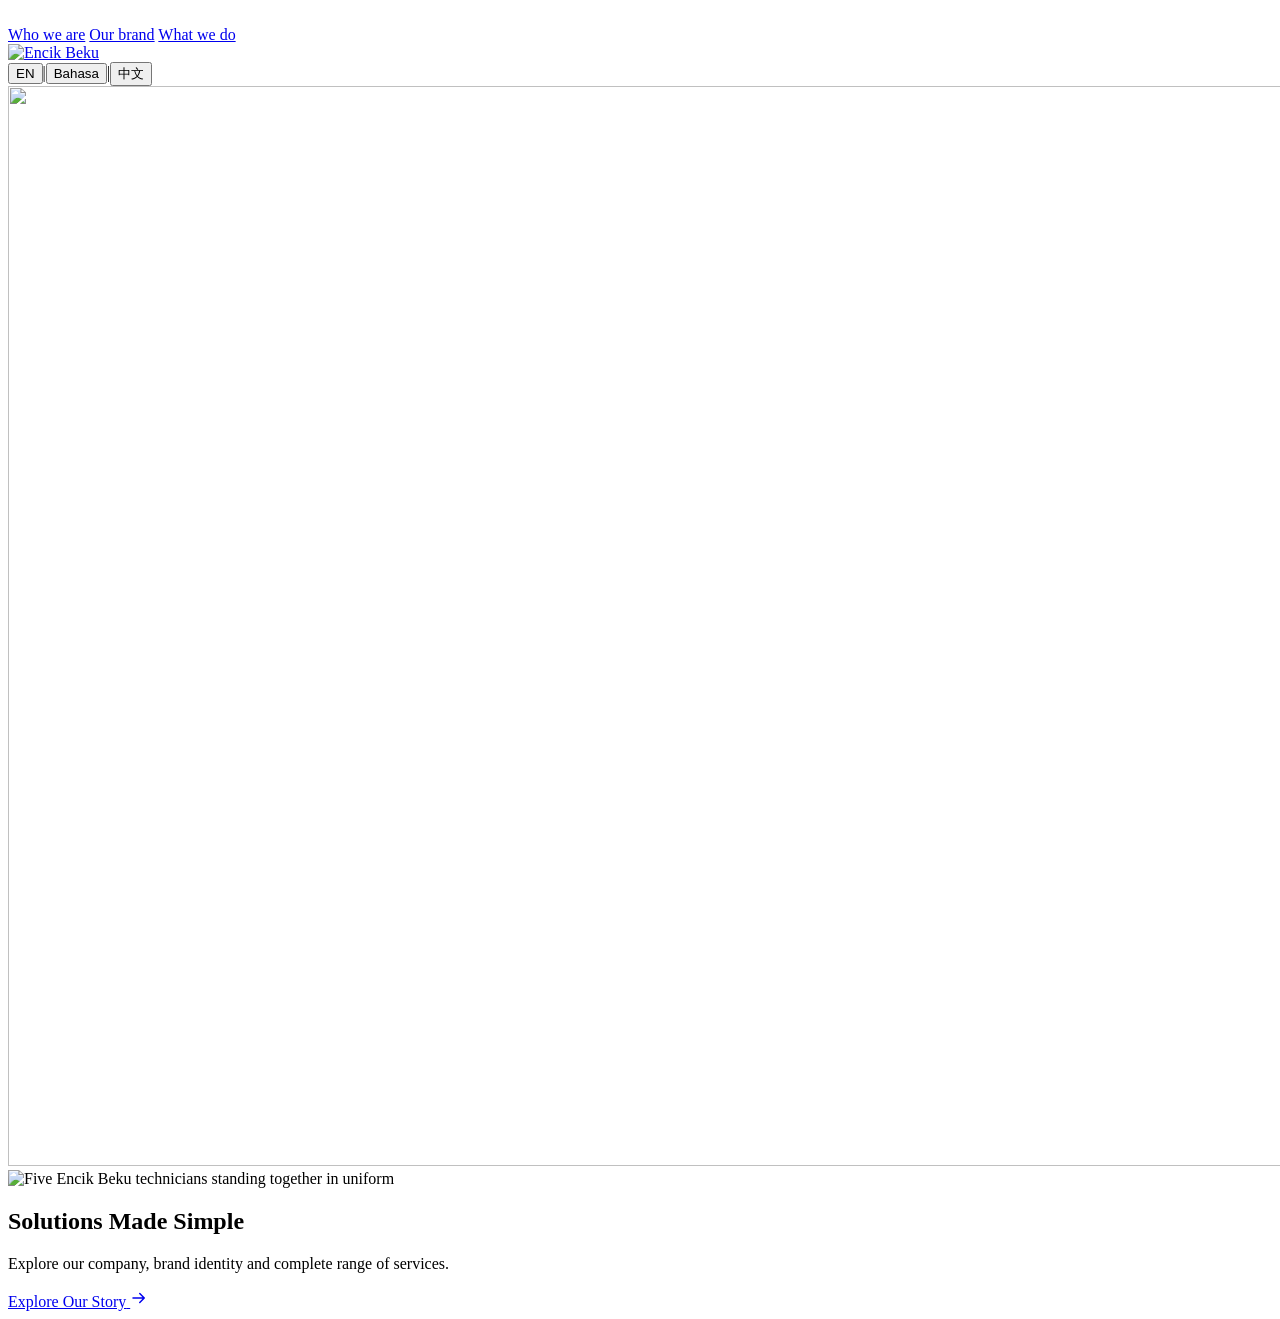
==== website/index.html @ cb313c14 "Rebuild What we do from the service-table design draft (#18) The page is now the client's draft: a p" ====
<!doctype html>
<html lang="en" data-theme="light">
<head>
<meta charset="utf-8">
<meta name="viewport" content="width=device-width, initial-scale=1">
<title>Encik Beku</title>
<meta name="description" content="The official source for Encik Beku company information, brand identity and guidelines, official brand assets, and complete service information with pricing.">
<link rel="stylesheet" href="../fonts/fonts.css?v=mu4zmonw">
<link rel="stylesheet" href="../tokens/tokens.css?v=mu4zmonw">
<link rel="stylesheet" href="site.css?v=mu4zmonw">
<link rel="icon" href="../svg/mark/encik-beku-mark-navy.svg">
<!-- Both layers are above the fold and the page is nothing else, so neither
     should wait on the parser to be discovered. -->
<link rel="preload" as="image" href="img/hero-sky.jpg">
<link rel="preload" as="image" href="img/hero-crew.avif" type="image/avif">
</head>
<body class="home">

<!-- Brand loader — horizontal wipe, per the webisoft reference.
     CSS-only and self-dismissing; see the note in site.css. -->
<div class="loader" aria-hidden="true">
  <div class="mark">
    <img class="wordmark" src="../svg/logo/encik-beku-primary-dark.svg" alt="">
  </div>
</div>


<header class="site overlay">
  <div class="wrap nav">
    <nav>
      <a href="about.html" data-i18n="nav.about">Who we are</a>
      <a href="brand.html" data-i18n="nav.brand">Our brand</a>
      <a href="services.html" data-i18n="nav.services">What we do</a>
    </nav>
    <a class="brand" href="index.html" aria-label="Encik Beku"><img class="logo" src="../svg/logo/encik-beku-secondary-dark.svg" alt="Encik Beku"></a>
    <div class="langs" role="group" aria-label="Language">
      <button type="button" data-lang="en" aria-pressed="true">EN</button><span class="sep">|</span><button type="button" data-lang="ms" aria-pressed="false">Bahasa</button><span class="sep">|</span><button type="button" data-lang="zh" aria-pressed="false">中文</button>
    </div>
  </div>
</header>

<main>

<!-- The whole page: one screen, two photographic layers.
     The sky plate and the cut-out technicians are separate images that drift
     against each other with the pointer. Nesting matters — .layer carries the
     entrance animation, the <img> inside carries the parallax transform, so
     the two never fight over the same property. See site.css and hero.js. -->
<section class="hero">
  <div class="hero-stage">
    <div class="layer layer-sky">
      <img data-depth="0.35" src="img/hero-sky.jpg" alt=""
           width="1920" height="1080" fetchpriority="high">
    </div>
    <div class="layer layer-crew">
      <picture>
        <source srcset="img/hero-crew.avif" type="image/avif">
        <img data-depth="1" src="img/hero-crew.png"
             width="1788" height="1006" fetchpriority="high"
             alt="Five Encik Beku technicians standing together in uniform">
      </picture>
    </div>
    <div class="hero-fade" aria-hidden="true"></div>
  </div>

  <div class="copy">
    <div class="wrap">
      <h1 data-i18n="hero.title">Solutions Made Simple</h1>
      <p class="lede" data-i18n="hero.lede">Explore our company, brand identity and complete range of services.</p>
      <div class="cta-row">
        <a class="btn btn-lg pill on-photo" href="about.html">
          <span data-i18n="hero.cta">Explore Our Story</span>
          <svg width="18" height="18" viewBox="0 0 24 24" aria-hidden="true"
               fill="none" stroke="currentColor" stroke-width="2"
               stroke-linecap="round" stroke-linejoin="round"><path d="M4 12h15M13 6l6 6-6 6"/></svg>
        </a>
      </div>
    </div>
  </div>
</section>

</main>

<script src="anim.js?v=mu4zmonw"></script>
<script src="i18n.js"></script>
<script src="hero.js?v=mu4zmonw"></script>
</body>
</html>
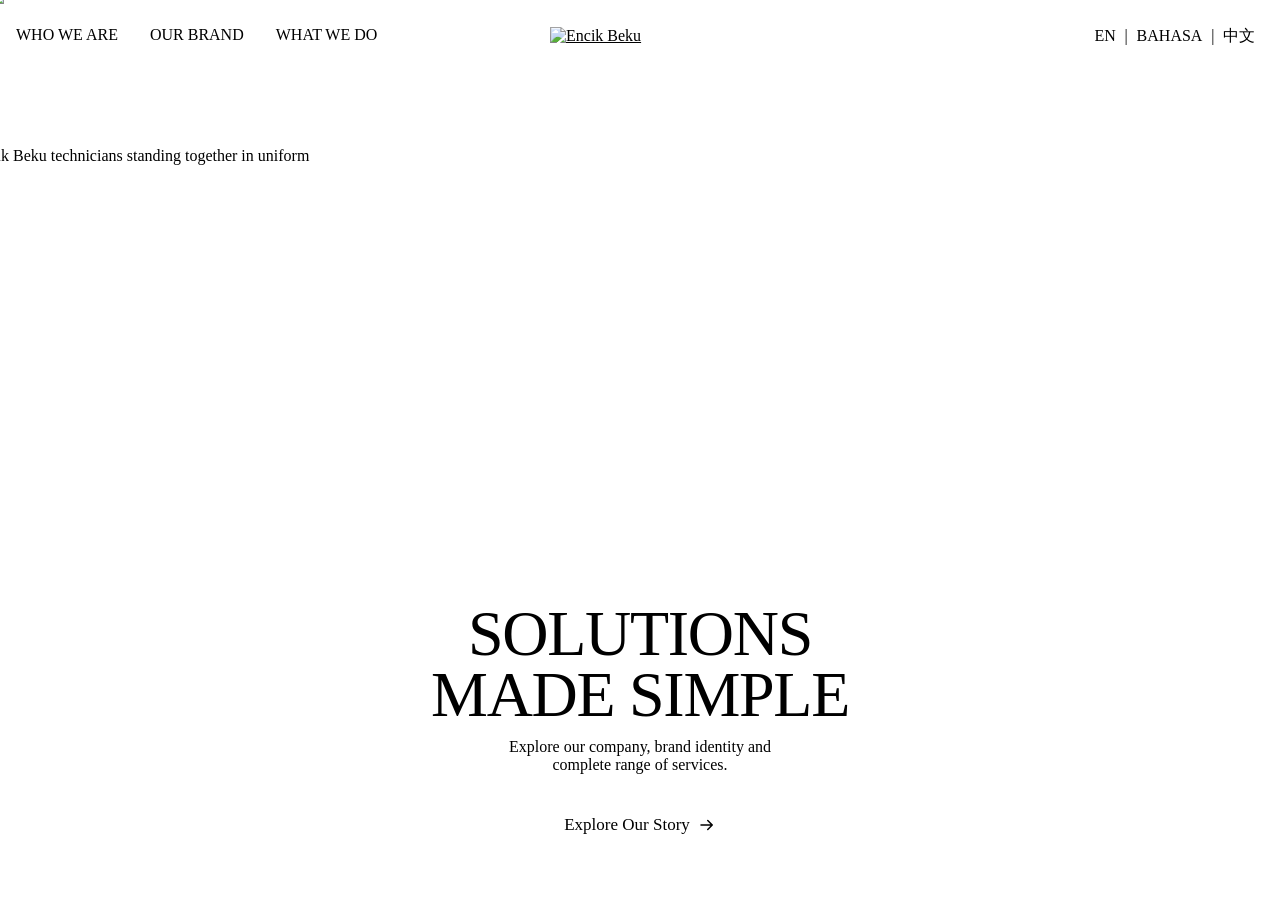
==== commit 7824e7c9: "Use the primary logo as the website favicon Co-Authored-By: Claude Opus 5.5 (1M context) <noreply@an" ====
--- a/website/index.html
+++ b/website/index.html
@@ -8,7 +8,7 @@
 <link rel="stylesheet" href="../fonts/fonts.css?v=mu4zmonw">
 <link rel="stylesheet" href="../tokens/tokens.css?v=mu4zmonw">
 <link rel="stylesheet" href="site.css?v=mu4zmonw">
-<link rel="icon" href="../svg/mark/encik-beku-mark-navy.svg">
+<link rel="icon" href="../svg/logo/encik-beku-primary-light.svg">
 <!-- Both layers are above the fold and the page is nothing else, so neither
      should wait on the parser to be discovered. -->
 <link rel="preload" as="image" href="img/hero-sky.jpg">
--- a/website/site.css
+++ b/website/site.css
@@ -0,0 +1,1165 @@
+/* ─────────────────────────────────────────────────────────────
+ * ENCIK BEKU — website styles
+ *
+ * Shared by index / about / brand / catalog. Every colour, size,
+ * radius, shadow and duration resolves to an --eb-* token from the
+ * brand kit. A raw hex in this file is a gap in the kit, and belongs
+ * in tokens/tokens.source.mjs — not here.
+ * ───────────────────────────────────────────────────────────── */
+
+/* ═══════════════════════════════════════════════════════════
+ * Type scale
+ *
+ * Modelled on hatamex.agency, read from their stylesheet rather than
+ * guessed: they do NOT scale the root font size at all
+ * (`html{scroll-behavior:smooth;overflow-x:hidden}` — no font-size).
+ * Type is fixed, steps at breakpoints, and simply stops growing; the
+ * container caps at 1312px and centres.
+ *
+ * This replaces the earlier `font-size: clamp(16px, 1.25vw, 32px)`,
+ * which scaled the root with the viewport. That made the layout
+ * proportional, but it also meant body copy hit 32px on a 2560 display —
+ * which is why the site read as oversized in fullscreen.
+ *
+ * Headings still use clamp(), but every ceiling is a fixed rem value.
+ * With the root pinned at 16px those ceilings are absolute, so type
+ * grows with the window up to a point and then holds.
+ * ═══════════════════════════════════════════════════════════ */
+html {
+  font-size: 100%;          /* 16px. Never scaled — see above. */
+  color-scheme: light;      /* single-theme; ignore the browser's dark setting */
+  overflow-x: hidden;       /* nothing may push the page sideways */
+  /* Anything past the footer (overscroll, window taller than the page) reads as the footer bar, not white. */
+  background: var(--eb-bg-brand-deep);
+  overscroll-behavior-y: none;
+  scrollbar-width: none;     /* page still scrolls; the bar is just hidden */
+}
+html::-webkit-scrollbar { display: none; }
+
+:root {
+  --eb-space-1: 0.25rem;  --eb-space-2: 0.5rem;   --eb-space-3: 0.75rem;
+  --eb-space-4: 1rem;     --eb-space-5: 1.5rem;   --eb-space-6: 2rem;
+  --eb-space-7: 3rem;     --eb-space-8: 4rem;     --eb-space-9: 5.5rem;
+  --eb-space-10: 8rem;
+  --eb-radius-xs: 0.25rem; --eb-radius-sm: 0.5rem; --eb-radius-md: 0.75rem;
+  --eb-radius-lg: 1.125rem; --eb-radius-xl: 1.625rem;
+
+  --eb-ease-quart: cubic-bezier(0.165, 0.84, 0.44, 1);
+  --eb-ease-smooth: cubic-bezier(0.77, 0, 0.175, 1);
+}
+
+*, *::before, *::after { box-sizing: border-box; }
+html { scroll-behavior: smooth; }
+body {
+  margin: 0;
+  font-family: var(--eb-font-sans);
+  font-weight: var(--eb-fw-medium);
+  font-size: var(--eb-text-base);
+  line-height: var(--eb-leading-relaxed);
+  color: var(--eb-fg-1);
+  background: var(--eb-bg-1);
+  -webkit-font-smoothing: antialiased;
+}
+img { max-width: 100%; display: block; }
+a { color: inherit; }
+
+.wrap { width: min(82rem, 100% - var(--eb-space-6)); margin-inline: auto; }
+.section { padding: var(--eb-space-9) 0; }
+.section.tint { background: var(--eb-neutral-50); }
+.section.tight { padding: var(--eb-space-8) 0; }
+
+/* ── Type ────────────────────────────────────────────────── */
+h1, h2, h3, h4 { margin: 0; text-wrap: balance; }
+.eyebrow {
+  font-size: var(--eb-text-sm); font-weight: var(--eb-fw-bold);
+  letter-spacing: var(--eb-tracking-wide); text-transform: uppercase;
+  color: var(--eb-fg-brand);
+}
+h1 {
+  font-size: clamp(2rem, 4.4vw, 3.25rem);
+  font-weight: var(--eb-fw-black);
+  line-height: var(--eb-leading-tight);
+  letter-spacing: var(--eb-tracking-tight);
+}
+h2 {
+  font-size: clamp(1.5rem, 2.9vw, 2.25rem);
+  font-weight: var(--eb-fw-black);
+  line-height: var(--eb-leading-snug);
+  letter-spacing: var(--eb-tracking-tight);
+}
+h3 { font-size: var(--eb-text-lg); font-weight: var(--eb-fw-bold); line-height: var(--eb-leading-snug); }
+h4 { font-size: var(--eb-text-md); font-weight: var(--eb-fw-bold); }
+p  { margin: 0; }
+.lede { font-size: var(--eb-text-md); color: var(--eb-fg-2); max-width: 62ch; }
+.prose { display: grid; gap: var(--eb-space-4); max-width: 68ch; color: var(--eb-fg-2); }
+.prose strong { color: var(--eb-fg-1); font-weight: var(--eb-fw-bold); }
+.sec-head { max-width: 64ch; margin-bottom: var(--eb-space-7); display: grid; gap: var(--eb-space-3); }
+.sec-head p { color: var(--eb-fg-2); }
+.muted { color: var(--eb-fg-2); }
+.small { font-size: var(--eb-text-sm); }
+.tnum  { font-variant-numeric: tabular-nums; }
+
+/* ── Buttons ─────────────────────────────────────────────── */
+.btn {
+  display: inline-flex; align-items: center; justify-content: center;
+  gap: var(--eb-space-2);
+  height: 2.75rem; padding: 0 1.375rem;
+  border: 1px solid transparent;
+  border-radius: var(--eb-radius-sm);
+  font: inherit; font-size: 0.9375rem; font-weight: var(--eb-fw-bold);
+  letter-spacing: var(--eb-tracking-snug);
+  white-space: nowrap; flex-shrink: 0;
+  text-decoration: none; cursor: pointer;
+  transition: transform var(--eb-dur-fast) var(--eb-ease),
+              box-shadow var(--eb-dur-fast) var(--eb-ease),
+              background-color var(--eb-dur-fast) var(--eb-ease);
+}
+.btn:hover { transform: translateY(-2px); }
+.btn svg { flex-shrink: 0; }
+.btn-lg { height: 3.375rem; padding: 0 1.875rem; font-size: 1.0625rem; }
+.btn-sm { height: 2.25rem; padding: 0 0.875rem; font-size: 0.8125rem; }
+
+.btn-primary { background: var(--eb-bg-brand); color: var(--eb-fg-on-brand); box-shadow: var(--eb-shadow-brand); }
+.btn-primary:hover { background: var(--eb-brand-hover); }
+/* Near-black ink, never white — white on Pumpkin is 2.65:1. CI.md §6.3 */
+.btn-accent { background: var(--eb-bg-accent); color: var(--eb-on-accent); box-shadow: var(--eb-shadow-accent); }
+.btn-accent:hover { background: var(--eb-accent-hover); }
+.btn-ghost { background: transparent; color: var(--eb-fg-brand); border-color: var(--eb-border-2); }
+.btn-ghost:hover { background: var(--eb-bg-2); }
+.btn-ghost.on-blue { color: var(--eb-fg-on-brand); border-color: var(--eb-border-on-brand-strong); }
+.btn-ghost.on-blue:hover { background: var(--eb-bg-on-brand-hover); }
+
+:where(a, button, input, select):focus-visible {
+  outline: 2px solid var(--eb-border-brand);
+  outline-offset: 2px;
+  box-shadow: 0 0 0 4px var(--eb-focus-ring);
+}
+
+/* ── Header ──────────────────────────────────────────────── */
+header.site {
+  position: sticky; top: 0; z-index: 50;
+  background: var(--eb-bg-1);
+  border-bottom: 1px solid var(--eb-border-1);
+}
+.nav {
+  display: grid;
+  grid-template-columns: 1fr auto 1fr;   /* nav · logo · language */
+  align-items: center;
+  gap: var(--eb-space-5);
+  height: 4.5rem;
+}
+.nav .logo { width: 11.25rem; flex-shrink: 0; }   /* ≥120px secondary min, CI.md §2.8 */
+.nav .brand { justify-self: center; display: block; }
+.nav nav { display: flex; gap: var(--eb-space-6); align-items: center; }
+.nav nav a {
+  text-decoration: none;
+  font-size: var(--eb-text-sm); font-weight: var(--eb-fw-bold);
+  letter-spacing: var(--eb-tracking-wide); text-transform: uppercase;
+  color: var(--eb-fg-2);
+  padding: 0.375rem 0; border-bottom: 2px solid transparent;
+  transition: color var(--eb-dur-fast) var(--eb-ease);
+}
+.nav nav a:hover { color: var(--eb-fg-brand); }
+.nav nav a[aria-current="page"] { color: var(--eb-fg-brand); border-bottom-color: var(--eb-fg-brand); }
+
+/* ── Language switcher ──────────────────────────────────────
+ * One language per page is the rule (CI.md §8.3), so this swaps the whole
+ * page rather than mixing. Rendered as buttons, not links: it changes the
+ * current page's language, it does not navigate.
+ */
+.langs {
+  justify-self: end;
+  display: flex; align-items: center; gap: 0;
+  font-size: var(--eb-text-sm); font-weight: var(--eb-fw-bold);
+  letter-spacing: var(--eb-tracking-wide);
+}
+.langs button {
+  appearance: none; background: none; border: 0; cursor: pointer;
+  font: inherit; letter-spacing: inherit; text-transform: uppercase;
+  color: var(--eb-fg-3); padding: 0.375rem 0.55rem;
+  transition: color var(--eb-dur-fast) var(--eb-ease);
+}
+.langs button:hover { color: var(--eb-fg-brand); }
+.langs button[aria-pressed="true"] { color: var(--eb-fg-1); }
+.langs .sep { color: var(--eb-border-2); user-select: none; }
+
+@media (max-width: 940px) {
+  .nav {
+    grid-template-columns: auto 1fr; gap: var(--eb-space-3);
+    height: auto; padding: var(--eb-space-3) 0;
+  }
+  .nav .brand { justify-self: start; order: 1; }
+  .nav .logo { width: 9.375rem; }
+  .langs { order: 2; justify-self: end; }
+  .nav nav { order: 3; grid-column: 1 / -1; overflow-x: auto; gap: var(--eb-space-4); }
+}
+
+/* Anchored sections must clear the sticky header */
+:target, [id] { scroll-margin-top: 5.75rem; }
+
+/* ── Page head ───────────────────────────────────────────── */
+.pagehead {
+  background: var(--eb-bg-1); color: var(--eb-fg-1);
+  padding: var(--eb-space-9) 0 var(--eb-space-8);
+  position: relative; overflow: hidden;
+  border-bottom: 1px solid var(--eb-border-1);
+}
+.pagehead .wrap { position: relative; z-index: 1; }
+
+/* Split hero — copy left, photograph right. The photo carries the right side,
+   so the radiating-lines motif is suppressed here; running both makes the
+   field busy and the stripes read as artefacts across the sky. */
+.pagehead.split::after { display: none; }
+.pagehead.split .wrap {
+  display: grid; grid-template-columns: 1.02fr 0.98fr;
+  gap: var(--eb-space-7); align-items: center;
+}
+.hero-photo {
+  border-radius: var(--eb-radius-lg); overflow: hidden;
+  box-shadow: 0 24px 60px rgba(13, 31, 66, .35);
+  /* A hairline of Frozen Lake ties the photo to the palette without a border
+     that would read as the keyline the logo rules forbid elsewhere. */
+  outline: 1px solid var(--eb-border-on-brand); outline-offset: 0;
+}
+/* height:auto, not 100% — with `height:100%` the winner depends on whether the
+   parent resolves a definite height, so the same markup rendered 370px tall on
+   the multi-page site and 800px in the single-file build. Letting aspect-ratio
+   govern alone makes the box deterministic in any container. */
+.hero-photo img { display: block; width: 100%; height: auto; aspect-ratio: 3 / 2; object-fit: cover; }
+@media (max-width: 900px) {
+  .pagehead.split .wrap { grid-template-columns: 1fr; gap: var(--eb-space-6); }
+  .hero-photo { order: -1; }
+}
+.pagehead .eyebrow { color: var(--eb-fg-brand); }
+.pagehead h1 { margin: var(--eb-space-3) 0 var(--eb-space-4); }
+.pagehead .lede { color: var(--eb-fg-2); }
+.cta-row { display: flex; flex-wrap: wrap; gap: var(--eb-space-3); margin-top: var(--eb-space-5); }
+
+/* ── Cards ───────────────────────────────────────────────── */
+.card {
+  background: var(--eb-bg-1); border: 1px solid var(--eb-border-1);
+  border-radius: var(--eb-radius-md); padding: var(--eb-space-5);
+  display: grid; gap: var(--eb-space-2); align-content: start;
+}
+.grid { display: grid; gap: var(--eb-space-4); }
+.g2 { grid-template-columns: repeat(auto-fit, minmax(20rem, 1fr)); }
+.g3 { grid-template-columns: repeat(auto-fit, minmax(17.5rem, 1fr)); }
+.g4 { grid-template-columns: repeat(auto-fit, minmax(13.4375rem, 1fr)); }
+
+/* Hub cards — the three doors */
+.door {
+  display: grid; gap: var(--eb-space-3); align-content: start;
+  padding: var(--eb-space-6); border-radius: var(--eb-radius-lg);
+  border: 1px solid var(--eb-border-1); background: var(--eb-bg-1);
+  text-decoration: none; color: inherit;
+  box-shadow: var(--eb-shadow-xs);
+  transition: transform var(--eb-dur) var(--eb-ease), box-shadow var(--eb-dur) var(--eb-ease);
+}
+.door:hover { transform: translateY(-3px); box-shadow: var(--eb-shadow-lg); }
+.door .ic {
+  width: 3.25rem; height: 3.25rem; border-radius: var(--eb-radius-sm);
+  display: grid; place-items: center;
+  background: var(--eb-bg-tint); color: var(--eb-fg-brand);
+}
+.door .go {
+  margin-top: var(--eb-space-2); font-weight: var(--eb-fw-bold);
+  color: var(--eb-fg-brand); display: inline-flex; align-items: center; gap: 0.375rem;
+  font-size: var(--eb-text-sm);
+}
+
+/* ── Stats ───────────────────────────────────────────────── */
+.stat { border-top: 3px solid var(--eb-bg-brand); padding-top: var(--eb-space-4); }
+.stat:nth-child(2) { border-color: var(--eb-fresh-sky); }
+.stat:nth-child(3) { border-color: var(--eb-frozen-lake); }
+.stat:nth-child(4) { border-color: var(--eb-bg-accent); }
+.stat .big {
+  font-size: var(--eb-text-3xl); font-weight: var(--eb-fw-black);
+  line-height: 1; letter-spacing: var(--eb-tracking-tight); color: var(--eb-french-blue);
+}
+.stat .lbl { font-weight: var(--eb-fw-bold); margin: var(--eb-space-2) 0 var(--eb-space-1); }
+.stat p { font-size: var(--eb-text-sm); color: var(--eb-fg-2); }
+
+/* ── Download bar ────────────────────────────────────────── */
+.dl {
+  display: flex; flex-wrap: wrap; align-items: center; gap: var(--eb-space-4);
+  padding: var(--eb-space-5); border-radius: var(--eb-radius-md);
+  background: var(--eb-bg-1); border: 1px solid var(--eb-border-1);
+}
+.dl .txt { flex: 1 1 20rem; display: grid; gap: 0.25rem; }
+.dl .txt b { font-weight: var(--eb-fw-bold); }
+.dl .meta { font-size: var(--eb-text-sm); color: var(--eb-fg-2); }
+
+/* ── Tables ──────────────────────────────────────────────── */
+.tablewrap { overflow-x: auto; border-radius: var(--eb-radius-md); border: 1px solid var(--eb-border-1); }
+table { width: 100%; border-collapse: collapse; font-size: var(--eb-text-sm); min-width: 32.5rem; }
+thead th {
+  text-align: left; padding: 0.75rem 0.875rem;
+  background: var(--eb-bg-brand); color: var(--eb-fg-on-brand);
+  font-size: var(--eb-text-xs); font-weight: var(--eb-fw-bold);
+  letter-spacing: var(--eb-tracking-wide); text-transform: uppercase;
+  white-space: nowrap;
+}
+thead th.num, td.num { text-align: right; font-variant-numeric: tabular-nums; white-space: nowrap; }
+tbody td { padding: 0.6875rem 0.875rem; border-bottom: 1px solid var(--eb-border-1); vertical-align: top; }
+tbody tr:last-child td, tbody tr:last-child th { border-bottom: 0; }
+tbody tr:nth-child(even) { background: var(--eb-bg-2); }
+tbody th {
+  text-align: left; padding: 0.6875rem 0.875rem; font-weight: var(--eb-fw-bold);
+  border-bottom: 1px solid var(--eb-border-1); white-space: nowrap;
+}
+caption {
+  caption-side: top; text-align: left; padding: 0 0 var(--eb-space-3);
+  font-weight: var(--eb-fw-bold); color: var(--eb-fg-1);
+}
+.hp {
+  display: inline-block; min-width: 3.25rem; text-align: center;
+  padding: 2px 8px; border-radius: var(--eb-radius-xs);
+  background: var(--eb-bg-tint); color: var(--eb-french-blue);
+  font-size: var(--eb-text-xs); font-weight: var(--eb-fw-bold);
+}
+
+/* ── Price / service blocks ──────────────────────────────── */
+.svc-head {
+  display: flex; flex-wrap: wrap; align-items: baseline; gap: var(--eb-space-3);
+  margin-bottom: var(--eb-space-3);
+}
+.from-price {
+  font-size: var(--eb-text-xl); font-weight: var(--eb-fw-black);
+  color: var(--eb-fg-brand); letter-spacing: var(--eb-tracking-tight);
+  font-variant-numeric: tabular-nums;
+}
+.from-label { font-size: var(--eb-text-sm); color: var(--eb-fg-2); }
+.note {
+  font-size: var(--eb-text-sm); color: var(--eb-fg-2);
+  border-left: 3px solid var(--eb-frozen-lake);
+  padding: 2px 0 2px var(--eb-space-3); margin-top: var(--eb-space-3);
+}
+
+/* ── Chips ───────────────────────────────────────────────── */
+.chip {
+  display: inline-flex; align-items: center; gap: 0.375rem;
+  padding: 0.3125rem 0.75rem; border-radius: var(--eb-radius-pill);
+  border: 1px solid; font-size: var(--eb-text-xs); font-weight: var(--eb-fw-bold);
+  line-height: 1; white-space: nowrap;
+}
+.chip.brand   { background: var(--eb-bg-brand); color: var(--eb-fg-on-brand); border-color: transparent; }
+.chip.accent  { background: var(--eb-bg-accent); color: var(--eb-on-accent); border-color: transparent; }
+.chip.tint    { background: var(--eb-bg-tint); color: var(--eb-french-blue); border-color: transparent; }
+.chip.ok      { background: rgba(13,129,73,.10); color: var(--eb-success); border-color: rgba(13,129,73,.24); }
+.chip.no      { background: rgba(180,35,24,.10); color: var(--eb-danger);  border-color: rgba(180,35,24,.24); }
+
+/* ── Brand page: swatches & assets ───────────────────────── */
+.swatch { border-radius: var(--eb-radius-md); overflow: hidden; border: 1px solid var(--eb-border-1); }
+.swatch .chip-fill { height: 6.75rem; display: grid; place-items: center; font-weight: var(--eb-fw-black); }
+.swatch .meta { padding: var(--eb-space-4); display: grid; gap: 0.1875rem; font-size: var(--eb-text-sm); }
+.swatch .meta b { font-size: var(--eb-text-base); font-weight: var(--eb-fw-bold); }
+.swatch .meta code {
+  font-family: ui-monospace, SFMono-Regular, Menlo, monospace;
+  font-size: var(--eb-text-xs); color: var(--eb-fg-2);
+}
+.swatch .role { color: var(--eb-fg-2); }
+
+.asset {
+  border: 1px solid var(--eb-border-1); border-radius: var(--eb-radius-md);
+  overflow: hidden; display: grid; grid-template-rows: 1fr auto;
+}
+.asset .prev { display: grid; place-items: center; padding: var(--eb-space-5); min-height: 9.375rem; }
+.asset .prev.light { background: var(--eb-bg-2); }
+.asset .prev.dark  { background: var(--eb-french-blue); }
+.asset .prev img { width: 100%; max-width: 13.125rem; }
+.asset .bar {
+  display: flex; align-items: center; justify-content: space-between; gap: var(--eb-space-3);
+  padding: var(--eb-space-3) var(--eb-space-4); border-top: 1px solid var(--eb-border-1);
+  font-size: var(--eb-text-sm);
+}
+.asset .bar b { font-weight: var(--eb-fw-bold); }
+.asset .bar .fmt { color: var(--eb-fg-2); font-size: var(--eb-text-xs); }
+.dl-links { display: flex; gap: 0.625rem; }
+.dl-links a {
+  font-size: var(--eb-text-xs); font-weight: var(--eb-fw-bold);
+  color: var(--eb-fg-brand); text-decoration: none;
+  padding: 0.25rem 0.5625rem; border: 1px solid var(--eb-border-2); border-radius: var(--eb-radius-xs);
+}
+.dl-links a:hover { background: var(--eb-bg-tint); }
+
+.rules { display: grid; gap: var(--eb-space-3); }
+.rule {
+  display: flex; gap: var(--eb-space-3); align-items: flex-start;
+  padding: var(--eb-space-4); border-radius: var(--eb-radius-md);
+  border: 1px solid var(--eb-border-1); background: var(--eb-bg-1);
+}
+.rule .n {
+  width: 1.625rem; height: 1.625rem; flex-shrink: 0; border-radius: var(--eb-radius-pill);
+  display: grid; place-items: center; font-size: var(--eb-text-xs);
+  font-weight: var(--eb-fw-black); background: var(--eb-danger); color: var(--eb-fg-on-brand);
+}
+
+.typespec { display: grid; gap: var(--eb-space-4); }
+.typerow {
+  display: flex; flex-wrap: wrap; align-items: baseline; gap: var(--eb-space-4);
+  padding-bottom: var(--eb-space-4); border-bottom: 1px solid var(--eb-border-1);
+}
+.typerow .demo { flex: 1 1 21.25rem; }
+.typerow .spec { font-size: var(--eb-text-sm); color: var(--eb-fg-2); min-width: 11.875rem; }
+
+/* ── Branches & contact ──────────────────────────────────── */
+.branch { display: flex; gap: var(--eb-space-3); align-items: flex-start; }
+.branch svg { color: var(--eb-fg-brand); flex-shrink: 0; margin-top: 0.1875rem; }
+.branch b { display: block; }
+.branch span { font-size: var(--eb-text-sm); color: var(--eb-fg-2); }
+
+.band {
+  background: var(--eb-bg-brand-deep); color: var(--eb-fg-on-brand);
+  border-radius: var(--eb-radius-xl); padding: var(--eb-space-7);
+  display: flex; flex-wrap: wrap; gap: var(--eb-space-5);
+  align-items: center; justify-content: space-between;
+}
+.band p { margin-top: var(--eb-space-2); color: var(--eb-fg-on-brand-muted); max-width: 46ch; }
+
+/* ── Footer ──────────────────────────────────────────────── */
+footer.site {
+  background: var(--eb-bg-brand); color: var(--eb-fg-on-brand);
+  font-size: var(--eb-text-sm); margin-top: var(--eb-space-8);
+}
+.foot-top {
+  display: grid; gap: var(--eb-space-3) var(--eb-space-6);
+  grid-template-columns: 1.4fr 0.7fr 1.2fr 1.3fr;
+  grid-template-areas: "brand links contact news" "brand links hq news";
+  align-items: start;
+  padding: var(--eb-space-7) 0;
+}
+.foot-brand { grid-area: brand; }
+.foot-links { grid-area: links; }
+.foot-contact { grid-area: contact; }
+.foot-hq { grid-area: hq; font-style: normal; line-height: 1.2; }
+footer.site img { width: 4.2rem; height: auto; display: block; margin-bottom: var(--eb-space-3); }
+.foot-tag { margin: 0; font-size: calc(var(--eb-text-lg) * 0.7); line-height: 1.1; }
+.foot-tag b { font-weight: var(--eb-fw-black); text-transform: uppercase; }
+footer.site ul { list-style: none; margin: 0; padding: 0; display: grid; gap: var(--eb-space-3); align-content: start; }
+/* WCAG 2.2 SC 2.5.8 — a footer link is a standalone target, not inline
+   prose, so it needs 24px at every width. Mobile widens it to 44px below. */
+footer.site ul a { display: inline-flex; align-items: center; min-height: 1.5rem; }
+footer.site a { color: inherit; text-decoration: none; }
+footer.site a:hover { text-decoration: underline; }
+.foot-news { grid-area: news; align-self: center; justify-self: end; display: grid; gap: var(--eb-space-3); }
+.foot-news label { font-size: var(--eb-text-sm); font-weight: var(--eb-fw-black); text-transform: uppercase; white-space: nowrap; }
+.foot-field { display: flex; width: min(20rem, 100%); border-radius: var(--eb-radius-sm); overflow: hidden; background: #fff; }
+.foot-field input { flex: 1; min-width: 0; min-height: 2.5rem; padding: 0 var(--eb-space-3); border: 0; font: inherit; color: var(--eb-fg-1); }
+.foot-field button {
+  padding: 0 var(--eb-space-4); border: 0; border-radius: 0 var(--eb-radius-sm) var(--eb-radius-sm) 0;
+  background: var(--eb-pumpkin); color: #fff; font: inherit; font-weight: var(--eb-fw-medium); cursor: pointer;
+}
+.foot-field button:hover { background: var(--eb-accent-hover); }
+.foot-bar { background: var(--eb-bg-brand-deep); padding: var(--eb-space-1) 0; }
+.foot-bar .wrap { display: flex; align-items: center; justify-content: space-between; gap: var(--eb-space-4); flex-wrap: wrap; }
+.foot-social { display: flex; }
+.foot-social a { display: grid; place-items: center; width: 2.75rem; height: 2.75rem; color: #fff; }
+.foot-social a:hover { color: var(--eb-frozen-lake); }
+.foot-social svg { width: 1.25rem; height: 1.25rem; }
+@media (max-width: 780px) {
+  .foot-top { grid-template-columns: 1fr; grid-template-areas: "brand" "links" "contact" "hq" "news"; }
+  .foot-news { justify-self: stretch; }
+  .foot-field { width: 100%; }
+}
+
+
+@media (prefers-reduced-motion: reduce) {
+  html { scroll-behavior: auto; }
+  .btn:hover, .door:hover { transform: none; }
+}
+
+
+/* ═══════════════════════════════════════════════════════════
+ * Resource-site components
+ * The site is a corporate profile + brand book + catalogue, not a
+ * sales page: informational actions, no urgency devices, no floating
+ * contact button. See Website Structure brief §1 and §24.
+ * ═══════════════════════════════════════════════════════════ */
+
+/* ── Pillar cards (homepage) ─────────────────────────────── */
+.pillar {
+  display: grid; gap: var(--eb-space-3); align-content: start;
+  padding: var(--eb-space-6); border-radius: var(--eb-radius-lg);
+  border: 1px solid var(--eb-border-1); background: var(--eb-bg-1);
+  box-shadow: var(--eb-shadow-xs);
+}
+.pillar h3 { font-size: var(--eb-text-xl); font-weight: var(--eb-fw-black); }
+.pillar .claim { font-weight: var(--eb-fw-bold); color: var(--eb-fg-1); }
+.pillar p { color: var(--eb-fg-2); font-size: var(--eb-text-sm); }
+.pillar .acts { display: flex; flex-wrap: wrap; gap: var(--eb-space-3); margin-top: var(--eb-space-3); }
+.pillar .primary {
+  font-weight: var(--eb-fw-bold); color: var(--eb-fg-brand);
+  text-decoration: none; display: inline-flex; align-items: center; gap: 0.375rem;
+}
+.pillar .primary:hover { text-decoration: underline; }
+.pillar .secondary {
+  font-size: var(--eb-text-sm); font-weight: var(--eb-fw-bold);
+  color: var(--eb-fg-2); text-decoration: none;
+  display: inline-flex; align-items: center; gap: 0.375rem;
+}
+.pillar .secondary:hover { color: var(--eb-fg-brand); }
+
+/* ── Service cards & category bands ──────────────────────────
+   Encik Beku's own work photography, lifted out of the source PDFs by
+   tools/build-service-photos.sh. Every frame is the same cast in the same
+   uniform, so the set reads as one company rather than as stock.
+   The originals are portrait; both crops sit high because the work — hands,
+   tools, the unit being serviced — is in the upper half of every frame. */
+.svccard {
+  display: grid; grid-template-rows: auto 1fr; align-content: start;
+  border: 1px solid var(--eb-border-1); border-radius: var(--eb-radius-md);
+  background: var(--eb-bg-1); overflow: hidden;
+}
+.svccard img {
+  display: block; width: 100%; height: auto; aspect-ratio: 4 / 5;
+  object-fit: cover; object-position: 50% 30%;
+  align-self: start;            /* a stretched grid item ignores aspect-ratio */
+  background: var(--eb-bg-2);
+}
+.svccard .txt { padding: var(--eb-space-4) var(--eb-space-5) var(--eb-space-5); }
+.svccard h4 { font-size: var(--eb-text-base); margin-bottom: 0.35rem; }
+.svccard p { color: var(--eb-fg-2); font-size: var(--eb-text-sm); }
+
+/* A category opens with a face, so a long price list gains a rhythm. */
+.catband {
+  display: grid; grid-template-columns: 13.5rem minmax(0, 1fr);
+  gap: var(--eb-space-6); align-items: center;
+  margin-bottom: var(--eb-space-7);
+}
+.catband img {
+  display: block; width: 100%; height: auto; aspect-ratio: 4 / 5;
+  align-self: start;
+  object-fit: cover; object-position: 50% 30%;
+  border-radius: var(--eb-radius-md); background: var(--eb-bg-2);
+}
+.catband .sec-head { margin-bottom: 0; }
+@media (max-width: 700px) {
+  .catband { grid-template-columns: 1fr; gap: var(--eb-space-4); }
+  .catband img { aspect-ratio: 16 / 9; object-position: 50% 28%; }
+}
+
+/* ── Download card — brief §20 ───────────────────────────── */
+.dlcard {
+  display: grid; grid-template-columns: 8.25rem 1fr;
+  gap: var(--eb-space-5); align-items: start;
+  padding: var(--eb-space-5); border-radius: var(--eb-radius-md);
+  border: 1px solid var(--eb-border-1); background: var(--eb-bg-1);
+}
+.dlcard .cover {
+  border-radius: var(--eb-radius-sm); overflow: hidden;
+  border: 1px solid var(--eb-border-1); background: var(--eb-bg-2);
+  /* No fixed ratio: the Brand Guidelines is A4 landscape, the other two are
+     A4 portrait. Each cover keeps its own shape rather than being cropped. */
+}
+.dlcard .cover img { width: 100%; height: auto; display: block; }
+.dlcard .body { display: grid; gap: var(--eb-space-2); }
+.dlcard h3 { font-size: var(--eb-text-lg); }
+.dlcard p { color: var(--eb-fg-2); font-size: var(--eb-text-sm); }
+.dlcard .specs {
+  display: flex; flex-wrap: wrap; gap: 0.375rem 0.875rem;
+  font-size: var(--eb-text-xs); color: var(--eb-fg-3);
+  font-variant-numeric: tabular-nums;
+}
+.dlcard .specs b { color: var(--eb-fg-2); font-weight: var(--eb-fw-bold); }
+.dlcard .acts { display: flex; flex-wrap: wrap; gap: var(--eb-space-3); margin-top: var(--eb-space-2); }
+@media (max-width: 620px) {
+  .dlcard { grid-template-columns: 1fr; }
+  .dlcard .cover { max-width: 132px; }
+}
+
+/* ── Service ecosystem — brief §6.8 ──────────────────────── */
+.eco { display: grid; gap: var(--eb-space-3); max-width: 680px; }
+.eco .tier {
+  display: flex; align-items: center; gap: var(--eb-space-4);
+  padding: var(--eb-space-4) var(--eb-space-5);
+  border-radius: var(--eb-radius-md); background: var(--eb-bg-2);
+  border-left: 4px solid var(--eb-frozen-lake);
+}
+.eco .tier.root { background: var(--eb-bg-brand); color: var(--eb-fg-on-brand); border-left-color: var(--eb-bg-accent); }
+.eco .tier.root .sub { color: var(--eb-fg-on-brand-muted); }
+.eco .tier b { font-weight: var(--eb-fw-bold); white-space: nowrap; }
+.eco .tier .sub { font-size: var(--eb-text-sm); color: var(--eb-fg-2); }
+.eco .link { width: 2px; height: 0.875rem; background: var(--eb-border-2); margin-left: 1.75rem; }
+
+/* ── Definition rows (Company at a glance, tone of voice) ── */
+.deflist { display: grid; gap: 0; }
+.defrow {
+  display: grid; grid-template-columns: 13.75rem 1fr; gap: var(--eb-space-4);
+  padding: var(--eb-space-3) 0; border-bottom: 1px solid var(--eb-border-1);
+}
+.defrow:last-child { border-bottom: 0; }
+.defrow dt { font-weight: var(--eb-fw-bold); color: var(--eb-fg-1); }
+.defrow dd { margin: 0; color: var(--eb-fg-2); }
+@media (max-width: 620px) { .defrow { grid-template-columns: 1fr; gap: 2px; } }
+
+/* ── Do / Don't lists — brief §11 ────────────────────────── */
+.dodont { display: grid; gap: var(--eb-space-2); }
+.dodont li { display: flex; gap: var(--eb-space-3); align-items: flex-start; font-size: var(--eb-text-sm); }
+.dodont { list-style: none; margin: 0; padding: 0; }
+.dodont .yes, .dodont .no {
+  width: 1.25rem; height: 1.25rem; flex-shrink: 0; border-radius: var(--eb-radius-pill);
+  display: grid; place-items: center; margin-top: 1px;
+}
+.dodont .yes { background: rgba(13,129,73,.12); color: var(--eb-success); }
+.dodont .no  { background: rgba(180,35,24,.10); color: var(--eb-danger); }
+
+/* ── Tagline ─────────────────────────────────────────────── */
+.tagline {
+  font-weight: var(--eb-fw-black);
+  font-size: var(--eb-text-2xl);
+  letter-spacing: var(--eb-tracking-tight);
+  color: var(--eb-fg-brand);
+}
+
+/* ── Effective-date stamp — brief §17, §21 ───────────────── */
+.stamp {
+  display: inline-flex; align-items: center; gap: 0.5rem;
+  padding: 0.375rem 0.875rem; border-radius: var(--eb-radius-pill);
+  background: var(--eb-bg-tint); color: var(--eb-french-blue);
+  font-size: var(--eb-text-xs); font-weight: var(--eb-fw-bold);
+  font-variant-numeric: tabular-nums;
+}
+
+/* ═══════════════════════════════════════════════════════════
+ * Home hero — one screen, two photographic layers
+ *
+ * The page is nothing but this: a sky plate and the five technicians cut
+ * out on transparency, drifting against each other with the pointer.
+ * Nothing scrolls, so there is no scroll parallax to hang the depth on.
+ *
+ * The lower third fades into brand blue. That began as the client's
+ * mockup, but it also retires a debt: this hero previously ran white type
+ * straight over the photograph at 1.5-2.0:1 against a 4.5:1 requirement,
+ * recorded here as a signed-off trade.
+ *
+ * The bed is deliberately confined to the bottom third: ramping from 40%
+ * swallowed half the frame and drained the colour out of the crew, and the
+ * plate is the point. It starts late and climbs hard instead.
+ *
+ * That leaves the contrast floor tight, so it is measured off the composited
+ * page rather than off the flat token, which would flatter it. Body copy and
+ * the CTA run 4.68-5.67:1 across 390 to 2560 wide; the headline runs
+ * 3.69-4.87:1 and is large text (64px/900), where the bar is 3.0:1. Weaken
+ * the .40/.90 stops or raise .hero .copy off the bottom and the headline
+ * goes under 3.0. Re-measure if you touch either.
+ *
+ * The sky is inset past the frame by a fixed 14px — more than the 9px it
+ * can travel — so an edge is never exposed, at any window width. The
+ * technicians are never cover-cropped: `cover` clipped the outer two men on
+ * anything taller than 16:9, so that plate is sized by width at its natural
+ * aspect and hung past the bottom, where the frame's shin crop stays under
+ * the opaque part of the bed.
+ * ═══════════════════════════════════════════════════════════ */
+
+/* Header floats on the photograph. Absolute, not sticky: a white-on-photo
+   header would vanish the moment it scrolled onto white content. */
+header.site.overlay {
+  position: absolute; inset: 0 0 auto; z-index: 30;
+  background: transparent; border-bottom: 0;
+}
+header.site.overlay .nav nav a,
+header.site.overlay .langs button { color: var(--eb-fg-on-brand-muted); }
+header.site.overlay .langs button[aria-pressed="true"] { color: var(--eb-fg-on-brand); }
+header.site.overlay .langs .sep { color: var(--eb-border-on-brand-strong); }
+header.site.overlay .nav nav a:hover { border-bottom-color: var(--eb-fg-on-brand); }
+header.site.overlay .nav nav a[aria-current="page"] {
+  color: var(--eb-fg-on-brand); border-bottom-color: var(--eb-fg-on-brand);
+}
+
+/* The page itself is the grid, so header + hero come to exactly one screen.
+   On desktop the header is absolute and contributes no row; below 700px it
+   goes static and takes its own height out of the hero's share instead of
+   adding to it. The loader is fixed and never a row either way. */
+body.home { min-height: 100svh; display: flex; flex-direction: column; }
+body.home main { flex: 1; min-height: 0; display: flex; flex-direction: column; }
+
+.hero {
+  position: relative;
+  flex: 1; min-height: 0;
+  display: grid; align-content: end;
+  background: var(--eb-bg-brand);   /* any pixel the photo misses is on-brand */
+  overflow: hidden;
+}
+.hero-stage {
+  position: absolute; inset: 0; overflow: hidden;
+  /* hero.js writes these, unitless, -1..1. Declared here so that if the
+     script never runs the calc()s below resolve to 0 and the hero is
+     simply still. The px multipliers are the travel budget, and they live
+     in CSS because how far each plane moves is a design value. */
+  --px: 0; --py: 0;
+}
+.layer picture { display: contents; }
+.layer img { max-width: none; }     /* release the global img { max-width:100% } */
+
+/* The sky is a full-bleed plate, so it is inset past the frame by more than
+   it can ever travel. A fixed inset, not a percentage: 106% gave less slack
+   than the travel budget in a narrow window and exposed an edge. */
+.layer-sky { position: absolute; inset: -14px; }
+.layer-sky img {
+  display: block; width: 100%; height: 100%;
+  object-fit: cover;
+  object-position: 50% 0;           /* top-anchored: pushes the concrete down and out */
+  transform: translate3d(calc(var(--px) * 9px), calc(var(--py) * 5px), 0);
+}
+
+/* The technicians are NEVER cover-cropped — the cut-out is the content, and
+   `cover` clipped the outer two men at any viewport taller than 16:9. Sized
+   by width at natural aspect and hung past the bottom edge instead, so the
+   shins the supplied frame cuts off sit under the opaque part of the bed.
+   The two plates no longer need to register: the fade hides the horizon. */
+.hero { --crew-w: min(112vw, 110rem); --crew-drop: 6vh; }
+/* Centred by arithmetic, not by `margin: auto` — auto margins resolve to 0
+   the moment the plate is wider than the frame, which is exactly the case on
+   a phone, and it sat hard against the left edge. Not by `transform` either:
+   the entrance animation owns that on this element. */
+.layer-crew {
+  position: absolute;
+  left: calc((100% - var(--crew-w)) / 2); width: var(--crew-w);
+  bottom: calc(var(--crew-drop) * -1);
+}
+.layer-crew img {
+  display: block; width: 100%; height: auto;
+  transform: translate3d(calc(var(--px) * 22px), calc(var(--py) * 12px), 0);
+}
+/* Two full-screen composited planes are only worth GPU promotion while
+   something is actually moving them. */
+.hero-stage.is-live .layer img { will-change: transform; }
+
+.hero-fade {
+  position: absolute; inset: 0; pointer-events: none;
+  /* Confined to the bottom quarter. Ramping from 40% swallowed half the
+     frame and drained the crew; the plate is the point, so the bed starts
+     late and climbs hard instead of leaning across the whole image. */
+  background: linear-gradient(180deg,
+    rgba(3, 92, 194, 0) 0%,    rgba(3, 92, 194, 0) 58%,
+    rgba(3, 92, 194, .40) 66%, rgba(3, 92, 194, .90) 73%,
+    rgba(3, 92, 194, .99) 81%, var(--eb-blue-600) 100%);
+}
+
+.hero .copy {
+  position: relative; z-index: 1;
+  padding-bottom: var(--eb-space-7);
+  color: var(--eb-fg-on-brand);
+  text-align: center;
+}
+.hero h1 {
+  margin: 0 auto var(--eb-space-3);
+  font-size: clamp(2.1rem, 5.6vw, 4rem);
+  text-transform: uppercase;
+  line-height: .95;
+  letter-spacing: -0.02em;
+  max-width: 18ch;
+}
+.hero .lede {
+  color: var(--eb-fg-on-brand);
+  max-width: 34ch; margin-inline: auto;
+  font-size: var(--eb-text-md);
+}
+.hero .cta-row { margin-top: var(--eb-space-5); justify-content: center; }
+
+/* Pill controls, per the approved design */
+.btn.pill { border-radius: var(--eb-radius-pill); }
+.btn.on-photo {
+  background: var(--eb-neutral-0); color: var(--eb-fg-brand);
+  border-color: transparent; box-shadow: var(--eb-shadow-md);
+  gap: 0.5rem;
+}
+.btn.on-photo:hover { background: var(--eb-blue-50); }
+.btn.on-photo svg { transition: transform var(--eb-dur) var(--eb-ease-quart); }
+.btn.on-photo:hover svg { transform: translateX(3px); }
+
+/* A phone is tall and narrow; covering it whole would scale the frame until
+   the outer two technicians fell off the sides. The photo takes a band
+   instead and the blue field carries the copy — the group stays intact and
+   reads far larger than fitting the full frame to width would allow. */
+@media (max-width: 700px) {
+  /* The stage takes whatever the copy leaves, so the page is exactly one
+     screen on any phone rather than a fixed band that overflows on short
+     ones. minmax(0,1fr) lets it shrink below the image's intrinsic size. */
+  .hero { grid-template-rows: minmax(0, 1fr) auto; align-content: stretch; }
+  .hero-stage { position: relative; }
+  .hero .copy { padding: var(--eb-space-6) 0 var(--eb-space-8); }
+  header.site.overlay { position: static; background: var(--eb-bg-brand); }
+  .hero h1 { max-width: none; }
+
+  /* The five men occupy the middle 78.8% of the cut-out (opaque bbox x191-1600
+     of 1788), so 125vw is the largest that still lands all of them inside a
+     390px screen — 127vw starts eating the outer man. Only sky is lost. */
+  .hero { --crew-w: 125vw; --crew-drop: 3vh; }
+
+  /* The supplied cut-out ends mid-shin at the frame edge, and the plate's
+     horizon lands inside a stage this short. Neither is hidden by the gentle
+     mobile bed, so the crop is hung below the stage and the sky is scaled
+     past its own horizon — leaving sky only. */
+  .layer-sky img { height: 150%; }
+
+  /* The copy sits on solid blue below the photo here, so the bed has no text
+     to carry and only has to blend the plate into it. Ramping as hard as the
+     desktop gradient does would drain the colour out of the crew. */
+  .hero-fade {
+    background: linear-gradient(180deg,
+      rgba(3, 92, 194, 0) 0%,   rgba(3, 92, 194, 0) 64%,
+      rgba(3, 92, 194, .45) 86%, var(--eb-bg-brand) 100%);
+  }
+}
+
+/* ── Pillar cards (homepage) ─────────────────────────────── */
+.pillar {
+  display: grid; gap: var(--eb-space-3); align-content: start;
+  padding: var(--eb-space-6); border-radius: var(--eb-radius-lg);
+  border: 1px solid var(--eb-border-1); background: var(--eb-bg-1);
+  box-shadow: var(--eb-shadow-xs);
+}
+.pillar h3 { font-size: var(--eb-text-xl); font-weight: var(--eb-fw-black); }
+.pillar .claim { font-weight: var(--eb-fw-bold); color: var(--eb-fg-1); }
+.pillar p { color: var(--eb-fg-2); font-size: var(--eb-text-sm); }
+.pillar .acts { display: flex; flex-wrap: wrap; gap: var(--eb-space-3); margin-top: var(--eb-space-3); }
+.pillar .primary {
+  font-weight: var(--eb-fw-bold); color: var(--eb-fg-brand);
+  text-decoration: none; display: inline-flex; align-items: center; gap: 0.375rem;
+}
+.pillar .primary:hover { text-decoration: underline; }
+.pillar .secondary {
+  font-size: var(--eb-text-sm); font-weight: var(--eb-fw-bold);
+  color: var(--eb-fg-2); text-decoration: none;
+  display: inline-flex; align-items: center; gap: 0.375rem;
+}
+.pillar .secondary:hover { color: var(--eb-fg-brand); }
+
+/* ── Service cards & category bands ──────────────────────────
+   Encik Beku's own work photography, lifted out of the source PDFs by
+   tools/build-service-photos.sh. Every frame is the same cast in the same
+   uniform, so the set reads as one company rather than as stock.
+   The originals are portrait; both crops sit high because the work — hands,
+   tools, the unit being serviced — is in the upper half of every frame. */
+.svccard {
+  display: grid; grid-template-rows: auto 1fr; align-content: start;
+  border: 1px solid var(--eb-border-1); border-radius: var(--eb-radius-md);
+  background: var(--eb-bg-1); overflow: hidden;
+}
+.svccard img {
+  display: block; width: 100%; height: auto; aspect-ratio: 4 / 5;
+  object-fit: cover; object-position: 50% 30%;
+  align-self: start;            /* a stretched grid item ignores aspect-ratio */
+  background: var(--eb-bg-2);
+}
+.svccard .txt { padding: var(--eb-space-4) var(--eb-space-5) var(--eb-space-5); }
+.svccard h4 { font-size: var(--eb-text-base); margin-bottom: 0.35rem; }
+.svccard p { color: var(--eb-fg-2); font-size: var(--eb-text-sm); }
+
+/* A category opens with a face, so a long price list gains a rhythm. */
+.catband {
+  display: grid; grid-template-columns: 13.5rem minmax(0, 1fr);
+  gap: var(--eb-space-6); align-items: center;
+  margin-bottom: var(--eb-space-7);
+}
+.catband img {
+  display: block; width: 100%; height: auto; aspect-ratio: 4 / 5;
+  align-self: start;
+  object-fit: cover; object-position: 50% 30%;
+  border-radius: var(--eb-radius-md); background: var(--eb-bg-2);
+}
+.catband .sec-head { margin-bottom: 0; }
+@media (max-width: 700px) {
+  .catband { grid-template-columns: 1fr; gap: var(--eb-space-4); }
+  .catband img { aspect-ratio: 16 / 9; object-position: 50% 28%; }
+}
+
+/* ── Download card — brief §20 ───────────────────────────── */
+.dlcard {
+  display: grid; grid-template-columns: 8.25rem 1fr;
+  gap: var(--eb-space-5); align-items: start;
+  padding: var(--eb-space-5); border-radius: var(--eb-radius-md);
+  border: 1px solid var(--eb-border-1); background: var(--eb-bg-1);
+}
+.dlcard .cover {
+  border-radius: var(--eb-radius-sm); overflow: hidden;
+  border: 1px solid var(--eb-border-1); background: var(--eb-bg-2);
+  /* No fixed ratio: the Brand Guidelines is A4 landscape, the other two are
+     A4 portrait. Each cover keeps its own shape rather than being cropped. */
+}
+.dlcard .cover img { width: 100%; height: auto; display: block; }
+.dlcard .body { display: grid; gap: var(--eb-space-2); }
+.dlcard h3 { font-size: var(--eb-text-lg); }
+.dlcard p { color: var(--eb-fg-2); font-size: var(--eb-text-sm); }
+.dlcard .specs {
+  display: flex; flex-wrap: wrap; gap: 0.375rem 0.875rem;
+  font-size: var(--eb-text-xs); color: var(--eb-fg-3);
+  font-variant-numeric: tabular-nums;
+}
+.dlcard .specs b { color: var(--eb-fg-2); font-weight: var(--eb-fw-bold); }
+.dlcard .acts { display: flex; flex-wrap: wrap; gap: var(--eb-space-3); margin-top: var(--eb-space-2); }
+@media (max-width: 620px) {
+  .dlcard { grid-template-columns: 1fr; }
+  .dlcard .cover { max-width: 132px; }
+}
+
+/* ── Service ecosystem — brief §6.8 ──────────────────────── */
+.eco { display: grid; gap: var(--eb-space-3); max-width: 680px; }
+.eco .tier {
+  display: flex; align-items: center; gap: var(--eb-space-4);
+  padding: var(--eb-space-4) var(--eb-space-5);
+  border-radius: var(--eb-radius-md); background: var(--eb-bg-2);
+  border-left: 4px solid var(--eb-frozen-lake);
+}
+.eco .tier.root { background: var(--eb-bg-brand); color: var(--eb-fg-on-brand); border-left-color: var(--eb-bg-accent); }
+.eco .tier.root .sub { color: var(--eb-fg-on-brand-muted); }
+.eco .tier b { font-weight: var(--eb-fw-bold); white-space: nowrap; }
+.eco .tier .sub { font-size: var(--eb-text-sm); color: var(--eb-fg-2); }
+.eco .link { width: 2px; height: 0.875rem; background: var(--eb-border-2); margin-left: 1.75rem; }
+
+/* ── Definition rows (Company at a glance, tone of voice) ── */
+.deflist { display: grid; gap: 0; }
+.defrow {
+  display: grid; grid-template-columns: 13.75rem 1fr; gap: var(--eb-space-4);
+  padding: var(--eb-space-3) 0; border-bottom: 1px solid var(--eb-border-1);
+}
+.defrow:last-child { border-bottom: 0; }
+.defrow dt { font-weight: var(--eb-fw-bold); color: var(--eb-fg-1); }
+.defrow dd { margin: 0; color: var(--eb-fg-2); }
+@media (max-width: 620px) { .defrow { grid-template-columns: 1fr; gap: 2px; } }
+
+/* ── Do / Don't lists — brief §11 ────────────────────────── */
+.dodont { display: grid; gap: var(--eb-space-2); }
+.dodont li { display: flex; gap: var(--eb-space-3); align-items: flex-start; font-size: var(--eb-text-sm); }
+.dodont { list-style: none; margin: 0; padding: 0; }
+.dodont .yes, .dodont .no {
+  width: 1.25rem; height: 1.25rem; flex-shrink: 0; border-radius: var(--eb-radius-pill);
+  display: grid; place-items: center; margin-top: 1px;
+}
+.dodont .yes { background: rgba(13,129,73,.12); color: var(--eb-success); }
+.dodont .no  { background: rgba(180,35,24,.10); color: var(--eb-danger); }
+
+/* ── Tagline ─────────────────────────────────────────────── */
+.tagline {
+  font-weight: var(--eb-fw-black);
+  font-size: var(--eb-text-2xl);
+  letter-spacing: var(--eb-tracking-tight);
+  color: var(--eb-fg-brand);
+}
+
+/* ── Effective-date stamp — brief §17, §21 ───────────────── */
+.stamp {
+  display: inline-flex; align-items: center; gap: 0.5rem;
+  padding: 0.375rem 0.875rem; border-radius: var(--eb-radius-pill);
+  background: var(--eb-bg-tint); color: var(--eb-french-blue);
+  font-size: var(--eb-text-xs); font-weight: var(--eb-fw-bold);
+  font-variant-numeric: tabular-nums;
+}
+
+
+/* ── Small screens ────────────────────────────────────────────
+ * The root font size holds at 16px below 1280px, so headline sizes step
+ * down here rather than through a vw term (which would reintroduce the
+ * double-scaling this file deliberately avoids).
+ */
+@media (max-width: 900px) {
+  h1 { font-size: var(--eb-text-3xl); }
+  h2 { font-size: var(--eb-text-xl); }
+  .hero h1 { font-size: var(--eb-text-3xl); }
+}
+@media (max-width: 600px) {
+  h1 { font-size: var(--eb-text-2xl); }
+  h2 { font-size: var(--eb-text-lg); }
+  .hero h1 { font-size: var(--eb-text-2xl); }
+  .hero .lede { font-size: var(--eb-text-base); }
+}
+
+/* ═══════════════════════════════════════════════════════════
+ * Brand loader
+ *
+ * Sequence taken from the webisoft reference, measured off the clip
+ * rather than eyeballed (ink-coverage profile per frame):
+ *
+ *   0.00–0.50s  mark appears, wordmark wipes in left → right
+ *   0.50–4.70s  hold                    (their clip holds ~4s; a web
+ *                                        loader cannot afford that, so
+ *                                        it is compressed to ~0.6s)
+ *   4.90–5.65s  logo collapses horizontally and wipes away
+ *   5.65–6.14s  field clears
+ *
+ * Compressed here to ~2.2s total. The signature move is the horizontal
+ * clip wipe in both directions — in from the left, out to the left.
+ *
+ * CSS-only and self-dismissing: a JS overlay that fails to initialise
+ * strands the visitor on a blank blue screen. Ends at visibility:hidden
+ * with pointer-events:none throughout, so it can never swallow clicks.
+ * Home page only.
+ * ═══════════════════════════════════════════════════════════ */
+.loader {
+  position: fixed; inset: 0; z-index: 9999;
+  background: var(--eb-bg-brand);
+  display: grid; place-items: center;
+  pointer-events: none;
+  animation: eb-loader-out 0.55s var(--eb-ease-smooth) 1.45s forwards;
+}
+@keyframes eb-loader-out { to { opacity: 0; visibility: hidden; } }
+
+.loader .mark {
+  /* NOT rem. The root font size is viewport-proportional (see the fluid
+     scale block), so a rem width doubles on a large display — 21rem was
+     336px at 1280 but 672px at 2560. A px/vw clamp keeps the loader mark
+     a consistent physical size and stops it growing in fullscreen. */
+  width: clamp(120px, 10vw, 180px);
+  /* A slight settle under the wipe. The wipe alone reads mechanical; this
+     takes the hard edge off without changing its character. */
+  transform: scale(0.985);
+  animation: eb-mark-settle 1.8s var(--eb-ease-smooth) forwards;
+}
+@keyframes eb-mark-settle { to { transform: scale(1); } }
+
+/* The wipe. clip-path travels in from the left, holds, then exits to the
+   left — matching the reference's collapse rather than a plain fade.
+   easeInOutQuart (from the reference's own CustomEase set) rather than
+   easeOutQuart: it eases in as well as out, so neither end snaps. */
+.loader .wordmark {
+  display: block; width: 100%; height: auto;
+  clip-path: inset(0 100% 0 0);
+  animation:
+    eb-wipe-in  0.70s var(--eb-ease-smooth) 0.10s forwards,
+    eb-wipe-out 0.55s var(--eb-ease-smooth) 1.10s forwards;
+}
+@keyframes eb-wipe-in  { to { clip-path: inset(0 0 0 0); } }
+@keyframes eb-wipe-out { to { clip-path: inset(0 0 0 100%); } }
+
+@media (prefers-reduced-motion: reduce) { .loader { display: none; } }
+
+/* ═══════════════════════════════════════════════════════════
+ * Scroll reveals
+ *
+ * Motion language taken from praxis4.vercel.app, matched to the values
+ * in their bundle rather than eyeballed. Their signature curve is
+ * easeOutQuart — a long, decelerating settle that makes the stagger
+ * legible instead of snappy.
+ *
+ * Everything here is gated behind .has-anim, which only anim.js sets.
+ * No script, no hiding — content can never be trapped invisible.
+ * ═══════════════════════════════════════════════════════════ */
+
+
+/* Masked line reveal — their SplitText({mask:"lines"}) equivalent. */
+.anim-line { display: block; overflow: hidden; }
+.anim-line-i { display: block; will-change: transform; }
+.has-anim [data-anim="lines"] .anim-line-i {
+  transform: translateY(110%);
+  transition: transform 1.2s var(--eb-ease-quart);
+}
+.has-anim [data-anim="lines"].is-in .anim-line-i { transform: none; }
+
+/* Block rise — their yPercent:111 / 0.8s. */
+.has-anim [data-anim="rise"],
+.has-anim [data-anim="stagger"] > * {
+  opacity: 0;
+  transform: translateY(2rem);
+  transition: opacity 0.8s var(--eb-ease-quart), transform 0.8s var(--eb-ease-quart);
+}
+.has-anim [data-anim="rise"].is-in,
+.has-anim [data-anim="stagger"].is-in > * {
+  opacity: 1;
+  transform: none;
+}
+
+/* Image clip reveal — their clip-path wipe, trimmed from 2s to 1.2s. */
+.has-anim [data-anim="img"] {
+  clip-path: inset(0 0 100% 0);
+  transition: clip-path 1.2s var(--eb-ease-quart);
+}
+.has-anim [data-anim="img"].is-in { clip-path: inset(0 0 0 0); }
+
+/* Nothing on this page scrolls, so the hero arrives on a timer instead —
+   handing off from the loader, which finishes at 2.00s (0.55s fade starting
+   at 1.45s). Sky first, technicians a beat later, then the copy: the depth
+   is legible before the pointer is ever moved. Pure CSS, so a failed script
+   cannot strand the page mid-entrance.
+   These five delays are tuned to the loader. Retime it and they move too. */
+.has-anim .hero .copy > .wrap > * {
+  opacity: 0; transform: translateY(1.5rem);
+  animation: eb-hero-in 0.9s var(--eb-ease-quart) forwards;
+}
+
+/* The two plates do not just appear — they settle, and at different rates,
+   so the depth is legible before the pointer is ever moved. The crew comes
+   from further out and a beat later, which reads as it stepping forward out
+   of the sky. Transform is free here: the crew is centred by arithmetic on
+   `left`, and the drift lives on the <img> inside. */
+.has-anim .hero .layer { opacity: 0; animation-fill-mode: forwards; }
+.has-anim .hero .layer-sky {
+  animation: eb-sky-in 1.6s var(--eb-ease-quart) 1.45s forwards;
+}
+.has-anim .hero .layer-crew {
+  animation: eb-crew-in 1.5s var(--eb-ease-quart) 1.62s forwards;
+}
+@keyframes eb-sky-in  { from { opacity: 0; transform: scale(1.05); }
+                        to   { opacity: 1; transform: none; } }
+@keyframes eb-crew-in { from { opacity: 0; transform: scale(1.10) translateY(2.5%); }
+                        to   { opacity: 1; transform: none; } }
+.has-anim .hero .copy > .wrap > *:nth-child(1) { animation-delay: 1.85s; }
+.has-anim .hero .copy > .wrap > *:nth-child(2) { animation-delay: 1.98s; }
+.has-anim .hero .copy > .wrap > *:nth-child(3) { animation-delay: 2.11s; }
+@keyframes eb-hero-in { to { opacity: 1; transform: none; } }
+
+@media (prefers-reduced-motion: reduce) {
+  .has-anim [data-anim],
+  .has-anim [data-anim="stagger"] > *,
+  .has-anim .hero .layer,
+  .has-anim .hero .copy > .wrap > * {
+    opacity: 1 !important; transform: none !important;
+    clip-path: none !important; animation: none !important;
+  }
+}
+
+/* ═══════════════════════════════════════════════════════════
+ * Touch targets
+ *
+ * On a phone, a 17px-tall footer link is a coin-flip to hit. WCAG 2.2
+ * asks for 24px minimum; 44px is the comfortable figure. These rules
+ * only add hit area — they change padding and line-height, never the
+ * type size or the visual rhythm of the page.
+ * ═══════════════════════════════════════════════════════════ */
+@media (max-width: 940px) {
+  /* text links that sit inline in lists and cards */
+  footer.site ul a,
+  .pillar .primary,
+  .pillar .secondary,
+  .dl-links a,
+  .catnav a,
+  .brandnav a,
+  .secnav a {
+    display: inline-flex; align-items: center;
+    min-height: 2.75rem;              /* 44px */
+  }
+  footer.site ul { gap: 0; }
+  footer.site ul a { padding-block: 0.25rem; }
+
+  /* the logo is a link back to home */
+  .nav .brand { display: inline-flex; align-items: center; min-height: 2.75rem; }
+
+  /* language switcher: comfortable to tap, still visually compact */
+  .langs button { min-height: 2.75rem; padding-inline: 0.7rem; }
+
+  /* nav items get real vertical room once they wrap to their own row */
+  .nav nav a { min-height: 2.75rem; display: inline-flex; align-items: center; }
+}
+
+/* ── Mobile overflow fixes ───────────────────────────────────
+ * Found by measuring, not by eye: about.html pushed the document 48px
+ * wider than a 390px viewport.
+ *
+ * The ecosystem tiers are a flex row with a nowrap label, so a long
+ * tier name plus its description could not fit and forced the page
+ * sideways. They stack on small screens instead.
+ */
+@media (max-width: 620px) {
+  .eco .tier { flex-direction: column; align-items: flex-start; gap: 0.25rem; }
+  .eco .tier b { white-space: normal; }
+  .eco .link { margin-left: 1rem; }
+}
+
+/* Belt and braces: a wide table must scroll inside its own wrapper and
+   never widen the page. min-width:0 lets the wrapper shrink below its
+   content inside a flex/grid parent, which is what allows that.
+   The 58rem cap keeps a price row scannable — four short columns stretched
+   across the full 82rem wrap put 550px between a capacity and its price.
+   Both limits live here because this rule is the last word on .tablewrap. */
+.tablewrap { max-width: min(58rem, 100%); min-width: 0; }
+table { max-width: none; }
